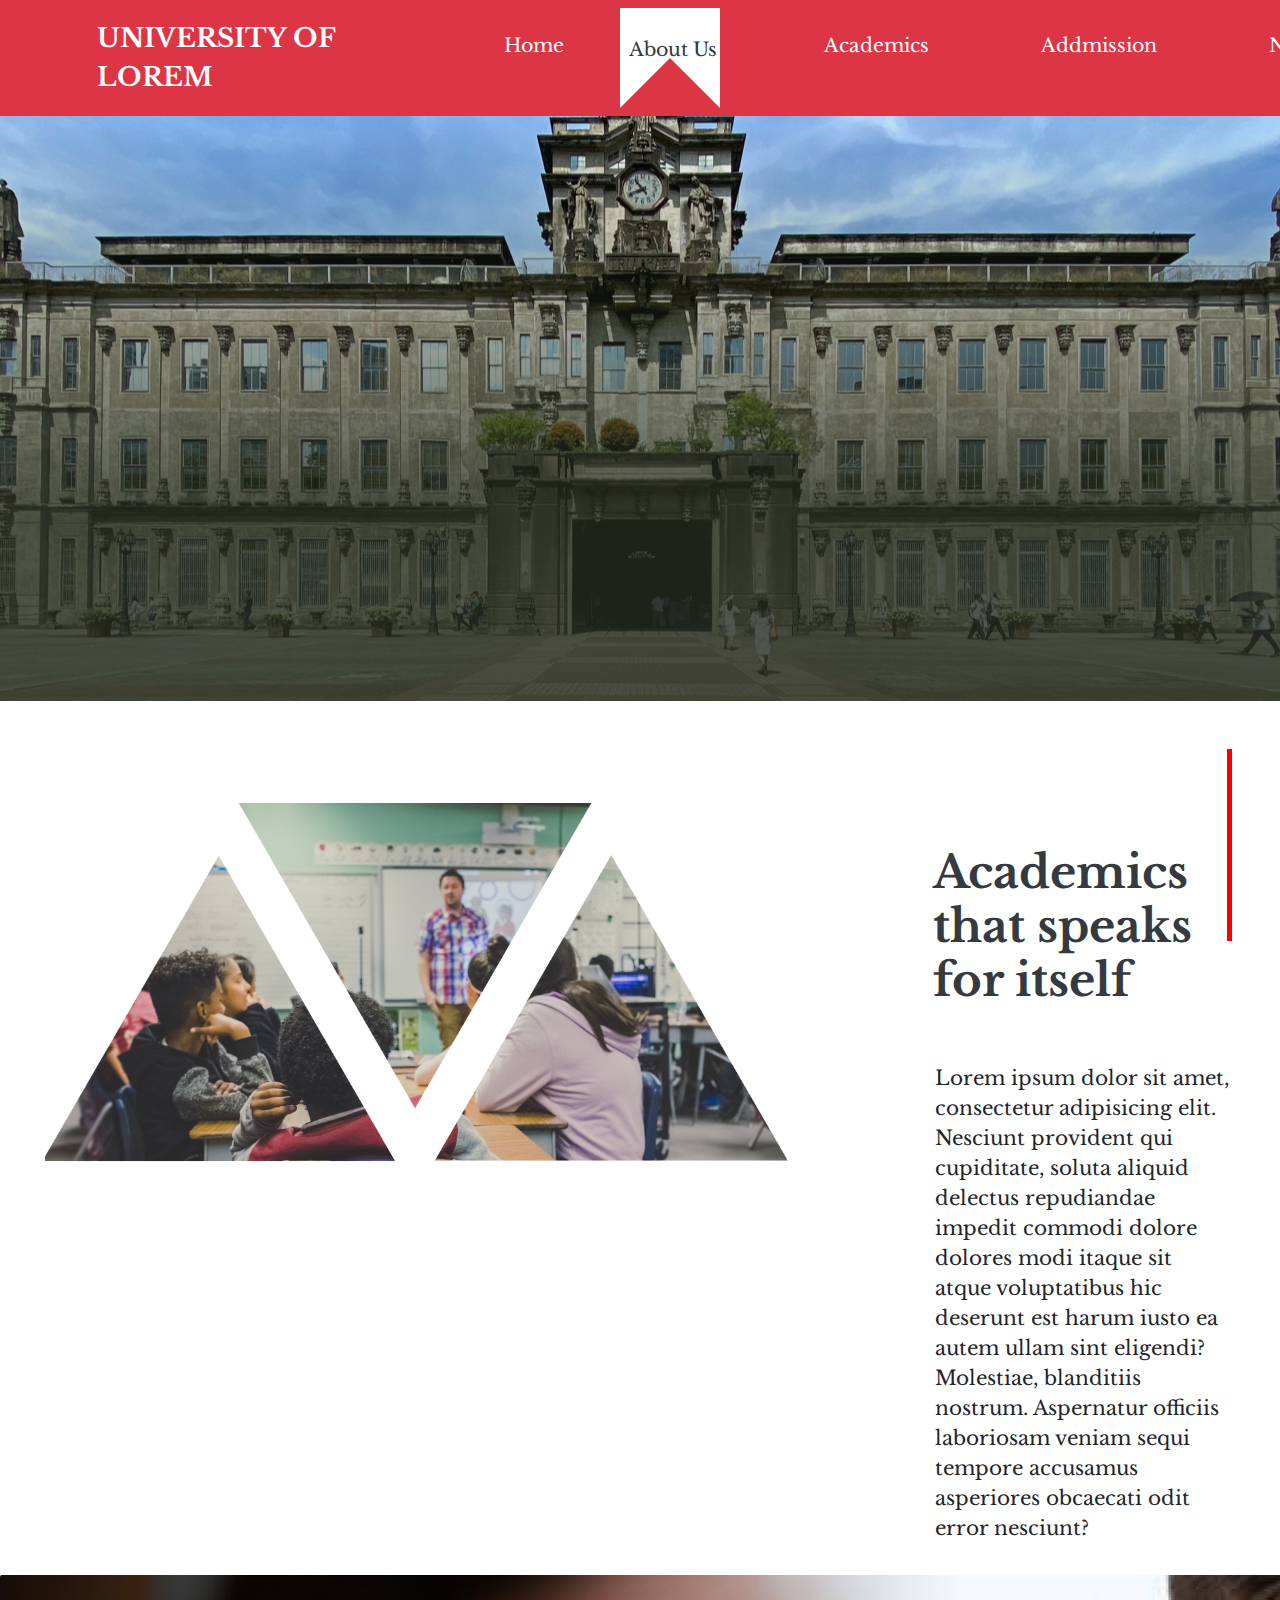
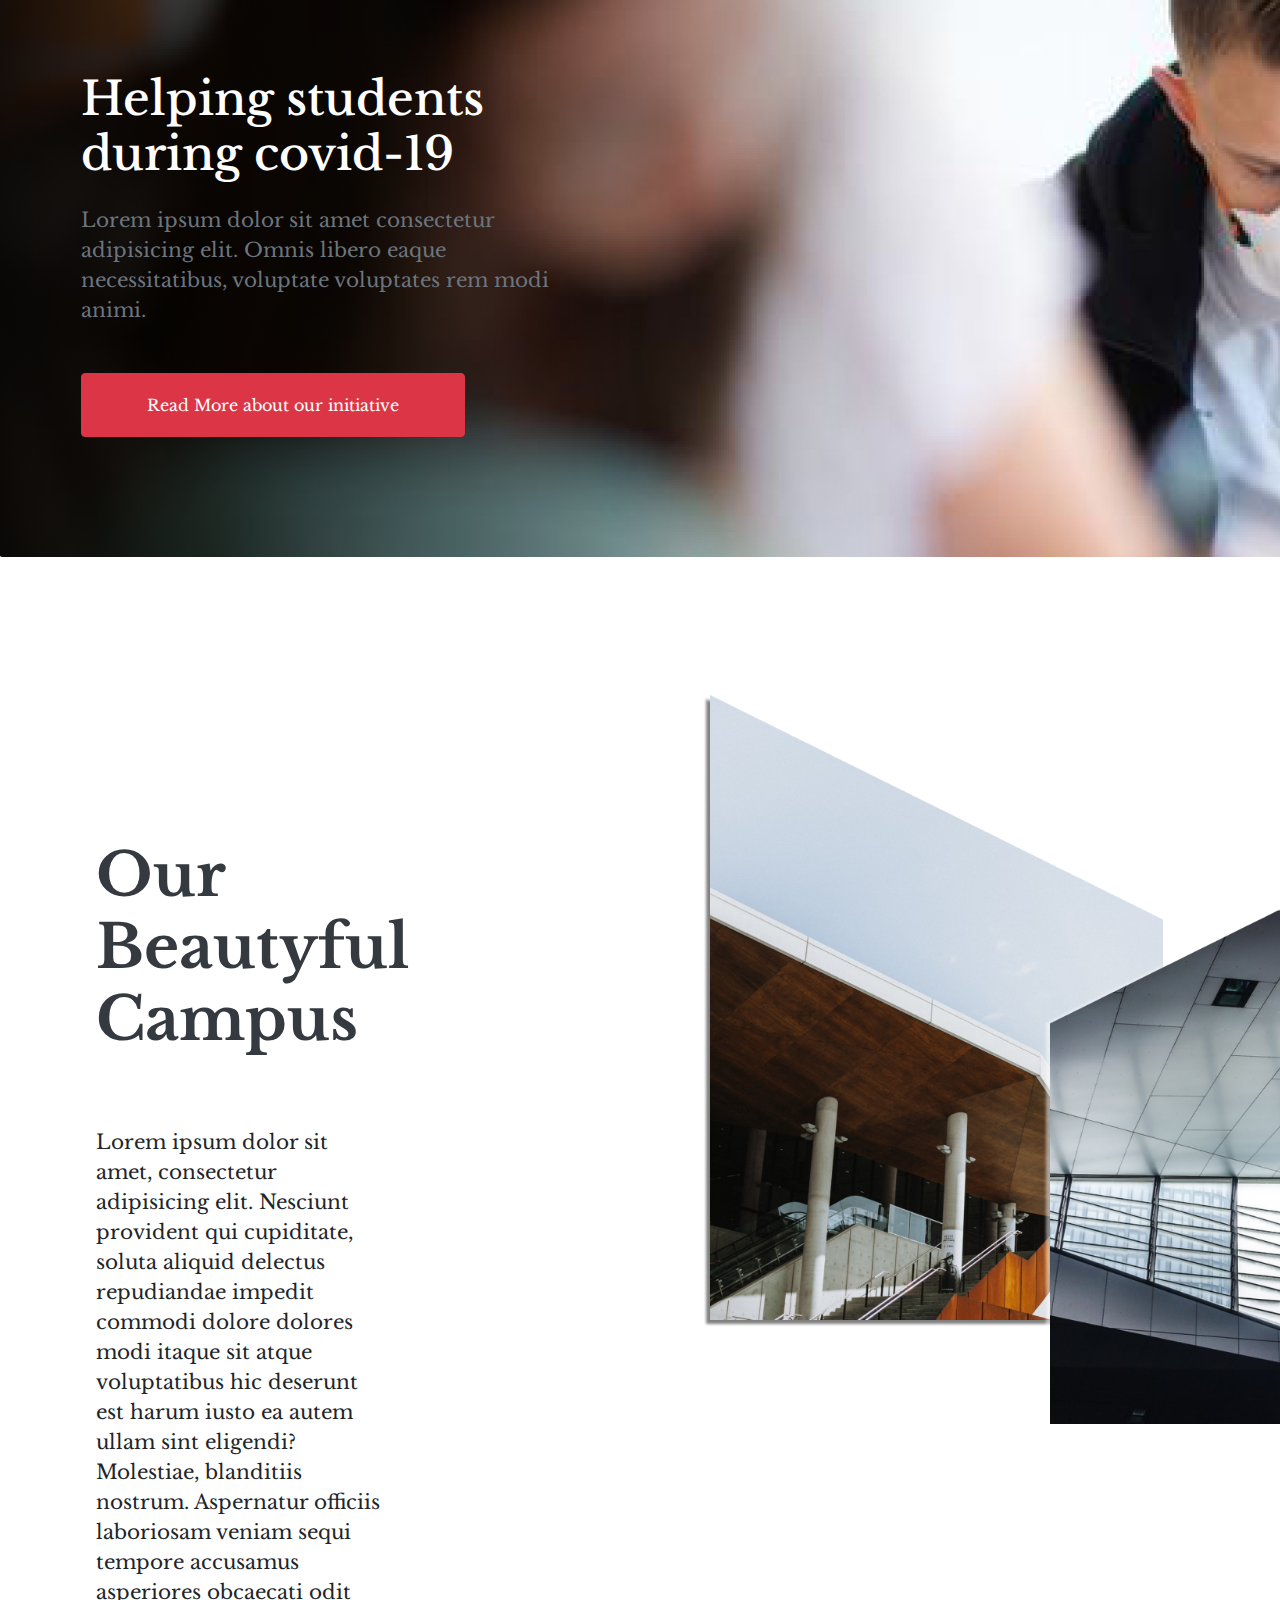
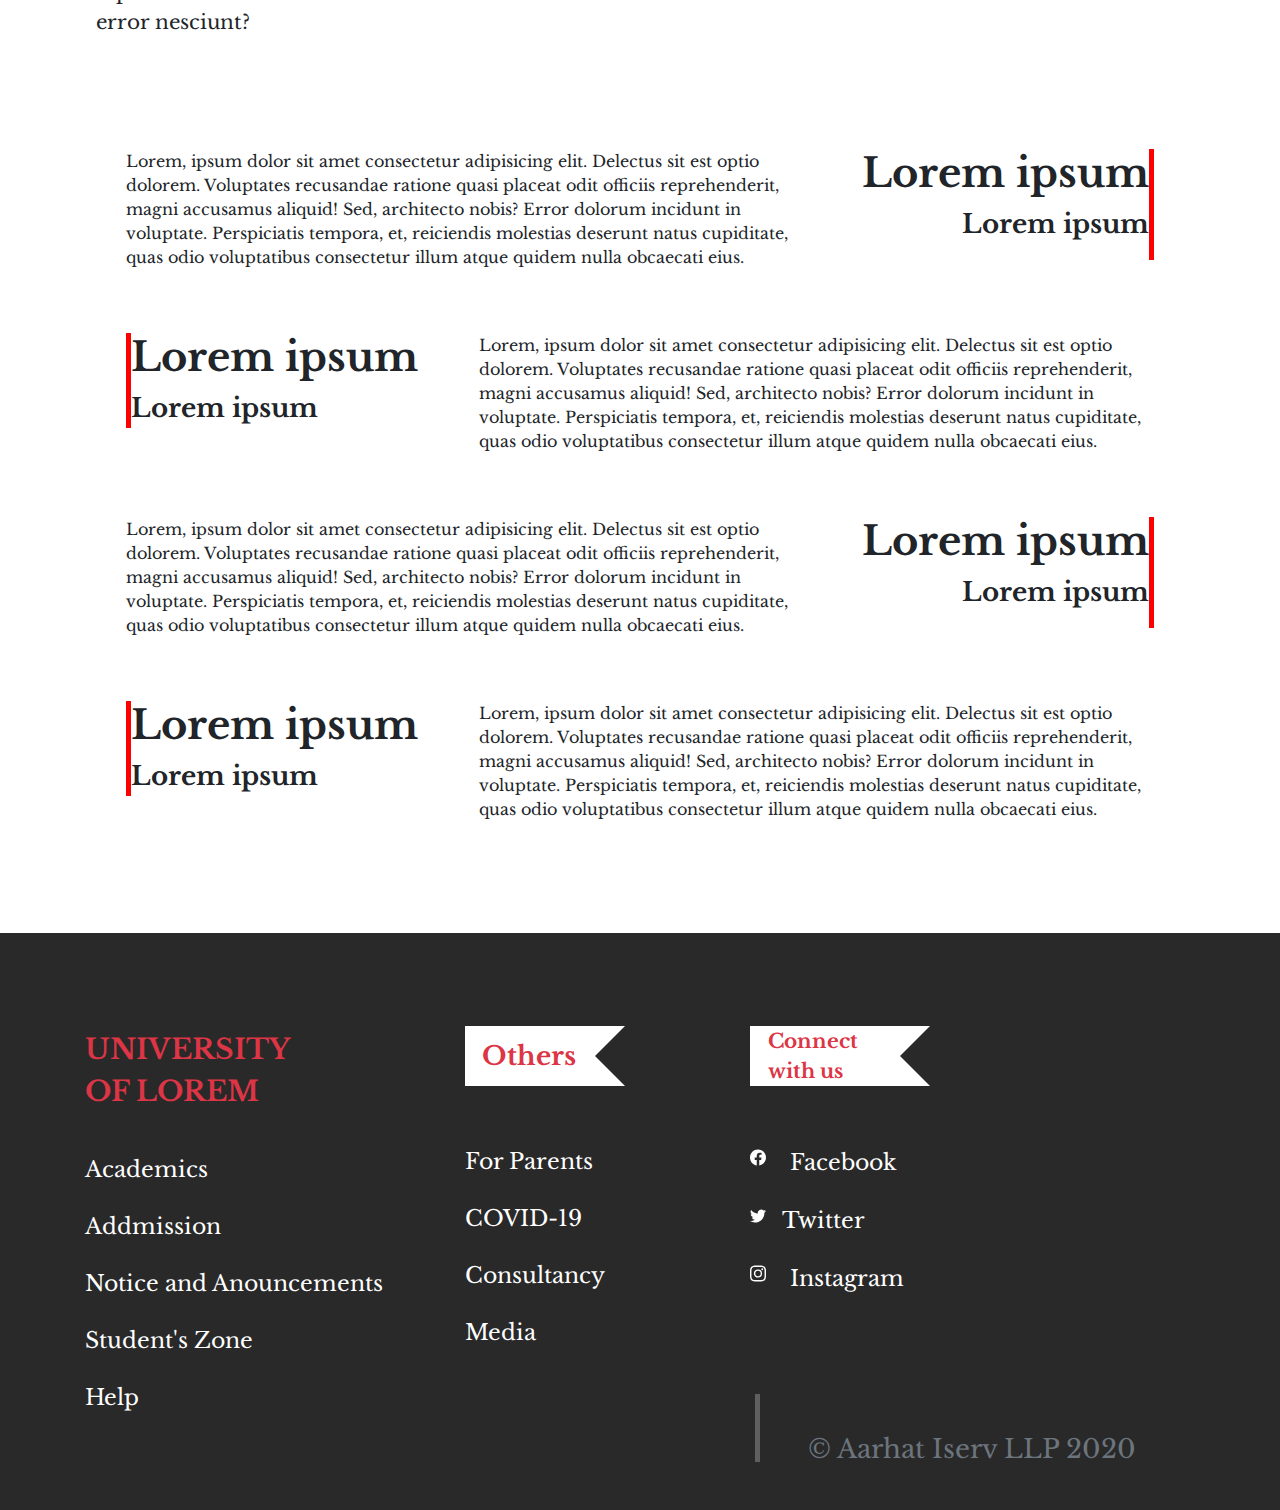
==== about/about.html @ 4c2c57f3 "dummy website name university of lorem" ====
<!DOCTYPE html>
<html lang="en">
  <head>
    <meta charset="UTF-8" />
    <meta name="viewport" content="width=device-width, initial-scale=1.0" />
    <meta charset="UTF-8" />
    <meta name="viewport" content="width=device-width, initial-scale=1.0" />
    <link rel="preconnect" href="https://fonts.googleapis.com" />
    <link rel="preconnect" href="https://fonts.gstatic.com" crossorigin />
    <link
      href="https://fonts.googleapis.com/css2?family=Playfair+Display:ital,wght@0,400..900;1,400..900&display=swap"
      rel="stylesheet"
    />
    <link
      rel="stylesheet"
      href="https://cdn.jsdelivr.net/npm/bootstrap@4.0.0/dist/css/bootstrap.min.css"
      integrity="sha384-Gn5384xqQ1aoWXA+058RXPxPg6fy4IWvTNh0E263XmFcJlSAwiGgFAW/dAiS6JXm"
      crossorigin="anonymous"
    />
    <link rel="preconnect" href="https://fonts.googleapis.com" />
    <link rel="preconnect" href="https://fonts.gstatic.com" crossorigin />
    <link
      href="https://fonts.googleapis.com/css2?family=Libre+Baskerville:ital,wght@0,400;0,700;1,400&display=swap"
      rel="stylesheet"
    />
    <link rel="stylesheet" href="./about.css" />
    <title>About</title>
  </head>
  <body>
    <div style="overflow: hidden;">
         <section class="navtabs bg-danger">
        <div class="container-fluid px-lg-5 ml-lg-5">
          <div class="row">
            <nav class="navbar navbar-expand-xl navbar-light">
              <a
                class="navbar-brand text-white"
                style="font-size: 26px; font-weight: bolder"
                href="#"
                >UNIVERSITY OF <br />LOREM</a
              >
              <button
                class="navbar-toggler pl-5 ml-5"
                style="border: none"
                type="button"
                data-toggle="collapse"
                data-target="#navbarSupportedContent"
                aria-controls="navbarSupportedContent"
                aria-expanded="false"
                aria-label="Toggle navigation"
              >
                <span class="navbar-toggler-icon"></span>
              </button>
              <div class="collapse navbar-collapse" id="navbarSupportedContent">
                <ul class="navbar-nav mr-auto ml-5 pl-5">           
                    <li class="nav-item ml-5">
                      
                      <a class="nav-link text-white navcontent mt-3" href="../index.html">Home </a>  
                    </li>
                
                 
                    <li class="nav-item ml-5">
                      <div class="designer3">
                        <div class="main5"></div>
                        <div class="main6"></div>
                      <a class="nav-link text-dark navcontent" style="position:absolute; transform: rotate(-90deg); top: 25%; left: -10%;" href="#">About Us </a>
                    </div>    
                    </li>
                  <li class="nav-item ml-5 pl-5 mt-3">
                    <a
                      class="nav-link text-white navcontent"
                      href="../academics/academics.html"
                      >Academics</a
                    >
                  </li>
                  <li class="nav-item ml-5 pl-5 mt-3">
                    <a
                      class="nav-link text-white navcontent"
                      href="../admission/admission.html"
                      >Addmission</a
                    >
                  </li>
                  <li class="nav-item ml-5 pl-5 mt-3">
                    <a
                      class="nav-link text-white navcontent"
                      href="../notice/notice.html"
                      >Notice</a
                    >
                  </li>
                  <li class="nav-item ml-5 pl-5 mt-3">
                    <a
                      class="nav-link text-white navcontent"
                      href="../student/student.html"
                      >Students Zone</a
                    >
                  </li>
                </ul>
              </div>
            </nav>
          </div>
        </div>
      </section>
    <section class="hero"></section>

    <section class="container-fluid  pr-lg-5 mr-lg-5">
      <div class="row ">
        <div class="col md-6 col-sm-12col col-lg-6 col-xl-6">
          <img class="photo" src="../photos/Mask Group.png" alt="" />
        </div>
        <div class="col md-12 col-sm-12 col-lg-12 col-xl-6">
          <div class="content mt-5 pt-5 py-3">
            <h1 class="big__content text-dark ml-lg-5 mt-lg-5">
              Academics that speaks for itself
            </h1>
          </div>
          <div class="para1 mt-lg-5 ml-lg-5">
            <p style="font-size: 20px">
              Lorem ipsum dolor sit amet, consectetur adipisicing elit. Nesciunt
              provident qui cupiditate, soluta aliquid delectus repudiandae
              impedit commodi dolore dolores modi itaque sit atque voluptatibus
              hic deserunt est harum iusto ea autem ullam sint eligendi?
              Molestiae, blanditiis nostrum. Aspernatur officiis laboriosam
              veniam sequi tempore accusamus asperiores obcaecati odit error
              nesciunt?
            </p>
          </div>
        </div>
      </div>
    </section>

    <section class="landing2">
      <div class="container-fluid ml-lg-5 pl-lg-5  ml-md-5 mt--md-5 ml-sm-5 mt-sm-3 mt-xs-5" >
        <div class="row">
          <div class="main">
            <h3 class="text-white text pt-md-5 mt-sm-5">
              Helping students during covid-19
            </h3>
            <p class="pt-lg-3 pt-md-3 para text-muted">
              Lorem ipsum dolor sit amet consectetur adipisicing elit. Omnis
              libero eaque necessitatibus, voluptate voluptates rem modi
              animi.
            </p>
            <div class="button1 mt-lg-5">
              <button type="button" class="btn btn-danger p-3">
                Read More about our initiative
              </button>
            </div>
          </div>
        </div>
      </div>
    </section>

    <section class="container-fluid ml-lg-5 pl-lg-5 ml-xl-5 pl-xl-5 mr-lg-5 pr-lg-5 mr-xl-5 pr-xl-5">
      <div class="row">
        <div class="col-md-12 col-lg-12 col-xl-6">
          <div class="content1 mt-lg-5 pt-5 py-3">
            <h1 class="big_content1 text-dark mt-5">
              Our Beautyful Campus
            </h1>
          </div>
          <div class="para2 mt-lg-5 mr-lg-5">
            <p style="font-size: 20px">
              Lorem ipsum dolor sit amet, consectetur adipisicing elit. Nesciunt
              provident qui cupiditate, soluta aliquid delectus repudiandae
              impedit commodi dolore dolores modi itaque sit atque voluptatibus
              hic deserunt est harum iusto ea autem ullam sint eligendi?
              Molestiae, blanditiis nostrum. Aspernatur officiis laboriosam
              veniam sequi tempore accusamus asperiores obcaecati odit error
              nesciunt?
            </p>
          </div>
        </div>
        <div class="col md-12 col-sm-12 col col-lg-12 col-xl-6">
          <img class="photo1" src="../photos/Group 76.png" alt="" />
        </div>
      </div>
    </section>

    <section class="main_content mt-5 py-5">
      <div class="container-fluid">
        <div class="row ml-5 pl-5 mr-5 pr-5">
          <div class="col-md-8 col-lg-8 col-xl-8 col-sm-12 col-xs-12">
            <div class="heading_left">
              <p>
                Lorem, ipsum dolor sit amet consectetur adipisicing elit.
                Delectus sit est optio dolorem. Voluptates recusandae ratione
                quasi placeat odit officiis reprehenderit, magni accusamus
                aliquid! Sed, architecto nobis? Error dolorum incidunt in
                voluptate. Perspiciatis tempora, et, reiciendis molestias
                deserunt natus cupiditate, quas odio voluptatibus consectetur
                illum atque quidem nulla obcaecati eius.
              </p>
            </div>
          </div>
          <div class="col-md-4 col-lg-54 col-xl-4 col-sm-12 col-xs-12">
            <div class="heading_right">
              <h1 style="font-weight: bolder;">Lorem ipsum</h1>
              <p style="font-size: 26px; float: right; font-weight: bold;">Lorem ipsum</p>
            </div>
          </div>
        </div>
        <div class="row ml-5 pl-5 mr-5 pr-5 mt-5">
          <div class="col-md-4 col-lg-54 col-xl-4 col-sm-12 col-xs-12">
            <div class="heading_right1">
              <h1 style="font-weight: bolder;">Lorem ipsum</h1>
              <p style="font-size: 26px; font-weight: bold;">Lorem ipsum</p>
            </div>
          </div>
          <div class="col-md-8 col-lg-8 col-xl-8 col-sm-12 col-xs-12">
            <div class="heading_left1">
              <p>
                Lorem, ipsum dolor sit amet consectetur adipisicing elit.
                Delectus sit est optio dolorem. Voluptates recusandae ratione
                quasi placeat odit officiis reprehenderit, magni accusamus
                aliquid! Sed, architecto nobis? Error dolorum incidunt in
                voluptate. Perspiciatis tempora, et, reiciendis molestias
                deserunt natus cupiditate, quas odio voluptatibus consectetur
                illum atque quidem nulla obcaecati eius.
              </p>
            </div>
          </div>
        </div>
        <div class="row ml-5 pl-5 mr-5 pr-5 mt-5">
          <div class="col-md-8 col-lg-8 col-xl-8 col-sm-12 col-xs-12">
            <div class="heading_left">
              <p>
                Lorem, ipsum dolor sit amet consectetur adipisicing elit.
                Delectus sit est optio dolorem. Voluptates recusandae ratione
                quasi placeat odit officiis reprehenderit, magni accusamus
                aliquid! Sed, architecto nobis? Error dolorum incidunt in
                voluptate. Perspiciatis tempora, et, reiciendis molestias
                deserunt natus cupiditate, quas odio voluptatibus consectetur
                illum atque quidem nulla obcaecati eius.
              </p>
            </div>
          </div>
          <div class="col-md-4 col-lg-54 col-xl-4 col-sm-12 col-xs-12">
            <div class="heading_right">
              <h1 style="font-weight: bolder;">Lorem ipsum</h1>
              <p style="font-size: 26px; float: right; font-weight: bold;">Lorem ipsum</p>
            </div>
          </div>
        </div>
        <div class="row ml-5 pl-5 mr-5 pr-5 mt-5">
          <div class="col-md-4 col-lg-54 col-xl-4 col-sm-12 col-xs-12">
            <div class="heading_right1">
              <h1 style="font-weight: bolder;">Lorem ipsum</h1>
              <p style="font-size: 26px; font-weight: bold;">Lorem ipsum</p>
            </div>
          </div>
          <div class="col-md-8 col-lg-8 col-xl-8 col-sm-12 col-xs-12">
            <div class="heading_left1">
              <p>
                Lorem, ipsum dolor sit amet consectetur adipisicing elit.
                Delectus sit est optio dolorem. Voluptates recusandae ratione
                quasi placeat odit officiis reprehenderit, magni accusamus
                aliquid! Sed, architecto nobis? Error dolorum incidunt in
                voluptate. Perspiciatis tempora, et, reiciendis molestias
                deserunt natus cupiditate, quas odio voluptatibus consectetur
                illum atque quidem nulla obcaecati eius.
              </p>
            </div>
          </div>
        </div>
      </div>
    </section>

    <section class="footer pt-5 mt-5 landing4">
      <div class="container">
        <div class="row">
          <div class="col-md-4">
            <div
              class="text-danger mt-5"
              style="font-size: 28px; font-weight: bold; width: 70%"
            >
              UNIVERSITY OF LOREM
            </div>
            <ul class="pt-3 list-unstyled mt-3">
              <li class="pt-2 mb-3" style="font-size: 22px">
                <a class="text-white" href="#">Academics</a>
              </li>
              <li class="pt-2 mb-3" style="font-size: 22px">
                <a class="text-white" href="#">Addmission</a>
              </li>
              <li class="pt-2 mb-3" style="font-size: 22px">
                <a class="text-white" href="#">Notice and Anouncements</a>
              </li>
              <li class="pt-2 mb-3" style="font-size: 22px">
                <a class="text-white" href="#">Student's Zone</a>
              </li>
              <li class="pt-2" style="font-size: 22px">
                <a class="text-white" href="#">Help</a>
              </li>
            </ul>
          </div>
          <div class="col-md-3">
            <div class="design">
              <div class="main3"></div>

              <div class="main4"></div>
              <div class="texts">Others</div>
            </div>

            <ul class="pt-3 list-unstyled mt-5 py-5">
              <li class="pt-2 mb-3" style="font-size: 22px">
                <a class="text-white" href="#">For Parents</a>
              </li>
              <li class="pt-2 mb-3" style="font-size: 22px">
                <a class="text-white" href="#">COVID-19</a>
              </li>
              <li class="pt-2 mb-3" style="font-size: 22px">
                <a class="text-white" href="#">Consultancy</a>
              </li>
              <li class="pt-2 mb-3" style="font-size: 22px">
                <a class="text-white" href="#">Media</a>
              </li>
            </ul>
          </div>
          <div class="col-md-3">
            <div class="design1">
              <div class="main3"></div>

              <div class="main4"></div>
              <div class="texts2 ">Connect with us</div>
            </div>

            <ul class="pt-3 list-unstyled mt-5 py-5">
              <li class="pt-2 mb-3" style="font-size: 22px">
                <svg
                  class="logo"
                  xmlns="http://www.w3.org/2000/svg"
                  width="16"
                  height="16"
                  fill="currentColor"
                  class="bi bi-facebook"
                  viewBox="0 0 16 16"
                >
                  <path
                    d="M16 8.049c0-4.446-3.582-8.05-8-8.05C3.58 0-.002 3.603-.002 8.05c0 4.017 2.926 7.347 6.75 7.951v-5.625h-2.03V8.05H6.75V6.275c0-2.017 1.195-3.131 3.022-3.131.876 0 1.791.157 1.791.157v1.98h-1.009c-.993 0-1.303.621-1.303 1.258v1.51h2.218l-.354 2.326H9.25V16c3.824-.604 6.75-3.934 6.75-7.951"
                  /></svg
                ><a class="text-white ml-4" style="font-size: 22px" href="#"
                  >Facebook</a
                >
              </li>
              <li class="pt-2 mb-3" style="font-size: 22px">
                <svg
                  class="logo"
                  xmlns="http://www.w3.org/2000/svg"
                  width="16"
                  height="16"
                  fill="currentColor"
                  class="bi bi-twitter"
                  viewBox="0 0 16 16"
                >
                  <path
                    d="M5.026 15c6.038 0 9.341-5.003 9.341-9.334q.002-.211-.006-.422A6.7 6.7 0 0 0 16 3.542a6.7 6.7 0 0 1-1.889.518 3.3 3.3 0 0 0 1.447-1.817 6.5 6.5 0 0 1-2.087.793A3.286 3.286 0 0 0 7.875 6.03a9.32 9.32 0 0 1-6.767-3.429 3.29 3.29 0 0 0 1.018 4.382A3.3 3.3 0 0 1 .64 6.575v.045a3.29 3.29 0 0 0 2.632 3.218 3.2 3.2 0 0 1-.865.115 3 3 0 0 1-.614-.057 3.28 3.28 0 0 0 3.067 2.277A6.6 6.6 0 0 1 .78 13.58a6 6 0 0 1-.78-.045A9.34 9.34 0 0 0 5.026 15"
                  /></svg
                ><a class="text-white ml-3" style="font-size: 22px" href="#"
                  >Twitter</a
                >
              </li>
              <li class="pt-2 mb-3" style="font-size: 22px">
                <svg
                  class="logo"
                  xmlns="http://www.w3.org/2000/svg"
                  width="16"
                  height="16"
                  fill="currentColor"
                  class="bi bi-instagram"
                  viewBox="0 0 16 16"
                >
                  <path
                    d="M8 0C5.829 0 5.556.01 4.703.048 3.85.088 3.269.222 2.76.42a3.9 3.9 0 0 0-1.417.923A3.9 3.9 0 0 0 .42 2.76C.222 3.268.087 3.85.048 4.7.01 5.555 0 5.827 0 8.001c0 2.172.01 2.444.048 3.297.04.852.174 1.433.372 1.942.205.526.478.972.923 1.417.444.445.89.719 1.416.923.51.198 1.09.333 1.942.372C5.555 15.99 5.827 16 8 16s2.444-.01 3.298-.048c.851-.04 1.434-.174 1.943-.372a3.9 3.9 0 0 0 1.416-.923c.445-.445.718-.891.923-1.417.197-.509.332-1.09.372-1.942C15.99 10.445 16 10.173 16 8s-.01-2.445-.048-3.299c-.04-.851-.175-1.433-.372-1.941a3.9 3.9 0 0 0-.923-1.417A3.9 3.9 0 0 0 13.24.42c-.51-.198-1.092-.333-1.943-.372C10.443.01 10.172 0 7.998 0zm-.717 1.442h.718c2.136 0 2.389.007 3.232.046.78.035 1.204.166 1.486.275.373.145.64.319.92.599s.453.546.598.92c.11.281.24.705.275 1.485.039.843.047 1.096.047 3.231s-.008 2.389-.047 3.232c-.035.78-.166 1.203-.275 1.485a2.5 2.5 0 0 1-.599.919c-.28.28-.546.453-.92.598-.28.11-.704.24-1.485.276-.843.038-1.096.047-3.232.047s-2.39-.009-3.233-.047c-.78-.036-1.203-.166-1.485-.276a2.5 2.5 0 0 1-.92-.598 2.5 2.5 0 0 1-.6-.92c-.109-.281-.24-.705-.275-1.485-.038-.843-.046-1.096-.046-3.233s.008-2.388.046-3.231c.036-.78.166-1.204.276-1.486.145-.373.319-.64.599-.92s.546-.453.92-.598c.282-.11.705-.24 1.485-.276.738-.034 1.024-.044 2.515-.045zm4.988 1.328a.96.96 0 1 0 0 1.92.96.96 0 0 0 0-1.92m-4.27 1.122a4.109 4.109 0 1 0 0 8.217 4.109 4.109 0 0 0 0-8.217m0 1.441a2.667 2.667 0 1 1 0 5.334 2.667 2.667 0 0 1 0-5.334"
                  /></svg
                ><a class="text-white ml-4" style="font-size: 22px" href="#"
                  >Instagram</a
                >
              </li>
            </ul>
          </div>
        </div>
      </div>
    </section>

    <section class="sub_footer" style="height: 5rem">
      <div class="container-fluid">
        <div class="row justify-content-end">
          <div class="content1 mr-5 pr-5">
            <span
              class="pt-5 text-secondary"
              style="border-left: 5px solid #5f5f5f"
            >
              <a class="px-5" style="font-size: 26px"
                >&copy; Aarhat Iserv LLP 2020</a
              ></span
            >
          </div>
        </div>
      </div>
    </section>
  </div>
  </body>
</html>
---- about/about.css ----
*{
    margin: 0;
    padding: 0;
    box-sizing: border-box;
    font-family: "Libre Baskerville", serif;
    
}

.navcontent{
    font-size: 19px;
}

.designer3{
    height:100px;
    overflow: hidden;
    position: relative;
    width: 100px;
    transform:  rotate(90deg)}

.main5{
    position:absolute;
    top:0;
    right: 0;
    width: 300px;
    height: 300px;
    background-color: white;
    transform-origin: top right;
    transform: rotate(45deg);
}

.main6{
    position:absolute;
    bottom:0;
    right: 0;
    width: 300px;
    height: 300px;
    background-color: white;
    transform-origin: bottom right;
    transform: rotate(-45deg);
}


.hero{
    background: url(../photos/Rectangle\ 27.png);
    height: 65vh;
    background-position: center;
}

.big__content {
    width: 50%;
    float: right;
    font-size: 45px;
    font-weight: bold;
}

.content{
    border-right: 5px solid red;
    height:12rem
}

.para1{
    width: 50%;
    float: right;
}

@media (max-width:575px){
    .big__content{
        width: 100%;
        float: left;
        font-size: 26px;
    }
    .content{
        border-right: none;
    }

    .para1{
        width: 100%;
        float: left;
    }
    .photo{
        width: 30rem;
    }
}

@media (min-width:576px){
    .big__content{
        width: 100%;
        float: left;
        font-size: 26px;
    }
    .content{
        border-right: none;
    }

    .para1{
        width: 100%;
        float: left;
    }
    .photo{
        width: 30rem;
    }
}
@media (min-width:768px){
    .big__content{
        width: 100%;
        float: left;
        font-size: 26px;
    }
    .content{
        border-right: none;
    }

    .para1{
        width: 100%;
        float: left;
    }
    .photo{
        width: 43rem;
        
    }
}

@media (min-width:992px){
    .big__content{
        width: 100%;
        float: left;
        font-size: 26px;
    }
    .content{
        border-right: none;
    }

    .para1{
        width: 100%;
        float: left;
    }
    .photo{
        width: 66rem;
        
    }
}

@media (min-width:1200px){
    .big__content{
        width: 50%;
        float: right;
        font-size: 45px;
    }
    .content{
        border-right: 5px solid red;
        height: 12rem;
    }

    .para1{
        width: 50%;
        float: right;
    }
    .photo{
        width: 50rem;
        
    }
}
@media (min-width:1400px){
    .big__content{
        width: 50%;
        float: right;
        font-size: 45px;
    }
    .content{
        border-right: 5px solid red;
        height: 12rem;
    }

    .para1{
        width: 50%;
        float: right;
    }
    .photo{
        width: 70rem;
        
    }
}


.landing2{
    background: url("../photos/Rectangle\ 10.png");
    background-repeat: no-repeat;
    height: 45rem;
}

.text{
    font-size: 60px;
    width: 50%;
}

.para{
    width: 40%;
    font-size: 20px;
}

.button1 button{
    width: 28rem;
    height: 4rem;
}

@media(max-width:575px){
    .text{
        font-size: 26px;
        width: 100%;
    }
    .para{
        width: 40%;
        font-size: 20px;
    }
    .button1 button{
        width: 20rem;
        height: 4rem;
    }
    
}
@media(min-width:576px){
    .text{
        font-size: 26px;
        width: 100%;
    }
    .para{
        width: 60%;
        font-size: 20px;
    }
    .button1 button{
        width: 20rem;
        height: 4rem;
    }  
}
@media(min-width:992px){
    .text{
        font-size: 36px;
        width: 50%;
    }
    .para{
        width: 50%;
        font-size: 20px;
    }
    .button1 button{
        width: 20rem;
        height: 4rem;
    }  
}

@media(min-width:1200px){
    .text{
        font-size: 46px;
        width: 40%;
    }
    .para{
        width: 40%;
        font-size: 20px;
    }
    .button1 button{
        width: 24rem;
        height: 4rem;
    }  
}

@media(min-width:1400px){
    .text{
        font-size: 60px;
        width: 50%;
    }
    .para{
        width: 40%;
        font-size: 20px;
    }
    .button1 button{
        width: 28rem;
        height: 4rem;
    }  
}

.big_content1{
    width: 60%;
    font-size: 60px;
    font-weight: bolder;
}
.content1{
    justify-content: end;
}
.para2{
    width: 50%;
}

.photo1{
    width: 50rem;
}

@media(max-width:575px){
    .big_content1{
        width: 100%;
        font-size: 26px;
    }
    .para2{
        width: 100%;
    }

    .photo1{
        width: 33rem;
    }
}
@media(min-width:576px){
    .big_content1{
        width: 100%;
        font-size: 26px;
    }
    .para2{
        width: 100%;
    }

    .photo1{
        width: 33rem;
    }
}

@media(min-width:768px){
    .big_content1{
        width: 100%;
        font-size: 26px;
    }
    .para2{
        width: 100%;
    }

    .photo1{
        width: 45rem;
    }
}

@media(min-width:992px){
    .big_content1{
        width: 100%;
        font-size: 26px;
    }
    .para2{
        width: 100%;
    }

    .photo1{
        width: 45rem;
    }
}
@media(min-width:1200px){
    .big_content1{
        width: 60%;
        font-size: 60px;
    }
    .para2{
        width: 50%;
    }

    .photo1{
        width: 30rem;
    }
}

@media(min-width:1200px){
    .big_content1{
        width: 60%;
        font-size: 60px;
    }
    .para2{
        width: 50%;
    }

    .photo1{
        width: 50rem;
    }
}
.heading_right{
    border-right: 5px solid red;
    float: right;
}

.heading_right1{
    border-left: 5px solid red;
}

.landing4{
    background: #292929;
}

.logo{
    height: 25px;
    color: white;
}

.sub_footer{
    background: #292929;
}

.design{
    top: 10%;
    height:60px;
    overflow: hidden;
    position: relative;
    width: 160px;

}

.main3{
    position:absolute;
    top:0;
    right: 0;
    width: 400px;
    height: 150px;
    background-color: white;
    transform-origin: top right;
    transform: rotate(45deg);
}

.main4{
    position:absolute;
    bottom:0;
    right: 0;
    width: 400px;
    height: 150px;
    background-color: white;
    transform-origin: bottom right;
    transform: rotate(-45deg);
}

.design1{
    top: 10%;
    height:60px;
    overflow: hidden;
    position: relative;
    width: 180px;
    font-size: 20px;

}

.texts{
    position: absolute;
    top: 50%;
    left: 40%;
    transform: translate(-50%, -50%);
    color: #DC3545;
    font-size: 26px;
    font-weight: bold;
}

.texts2{
    position: absolute;
    top: 50%;
    left: 40%;
    transform: translate(-50%, -50%);
    color: #DC3545;
    font-size: 20px;
    font-weight: bold;
}
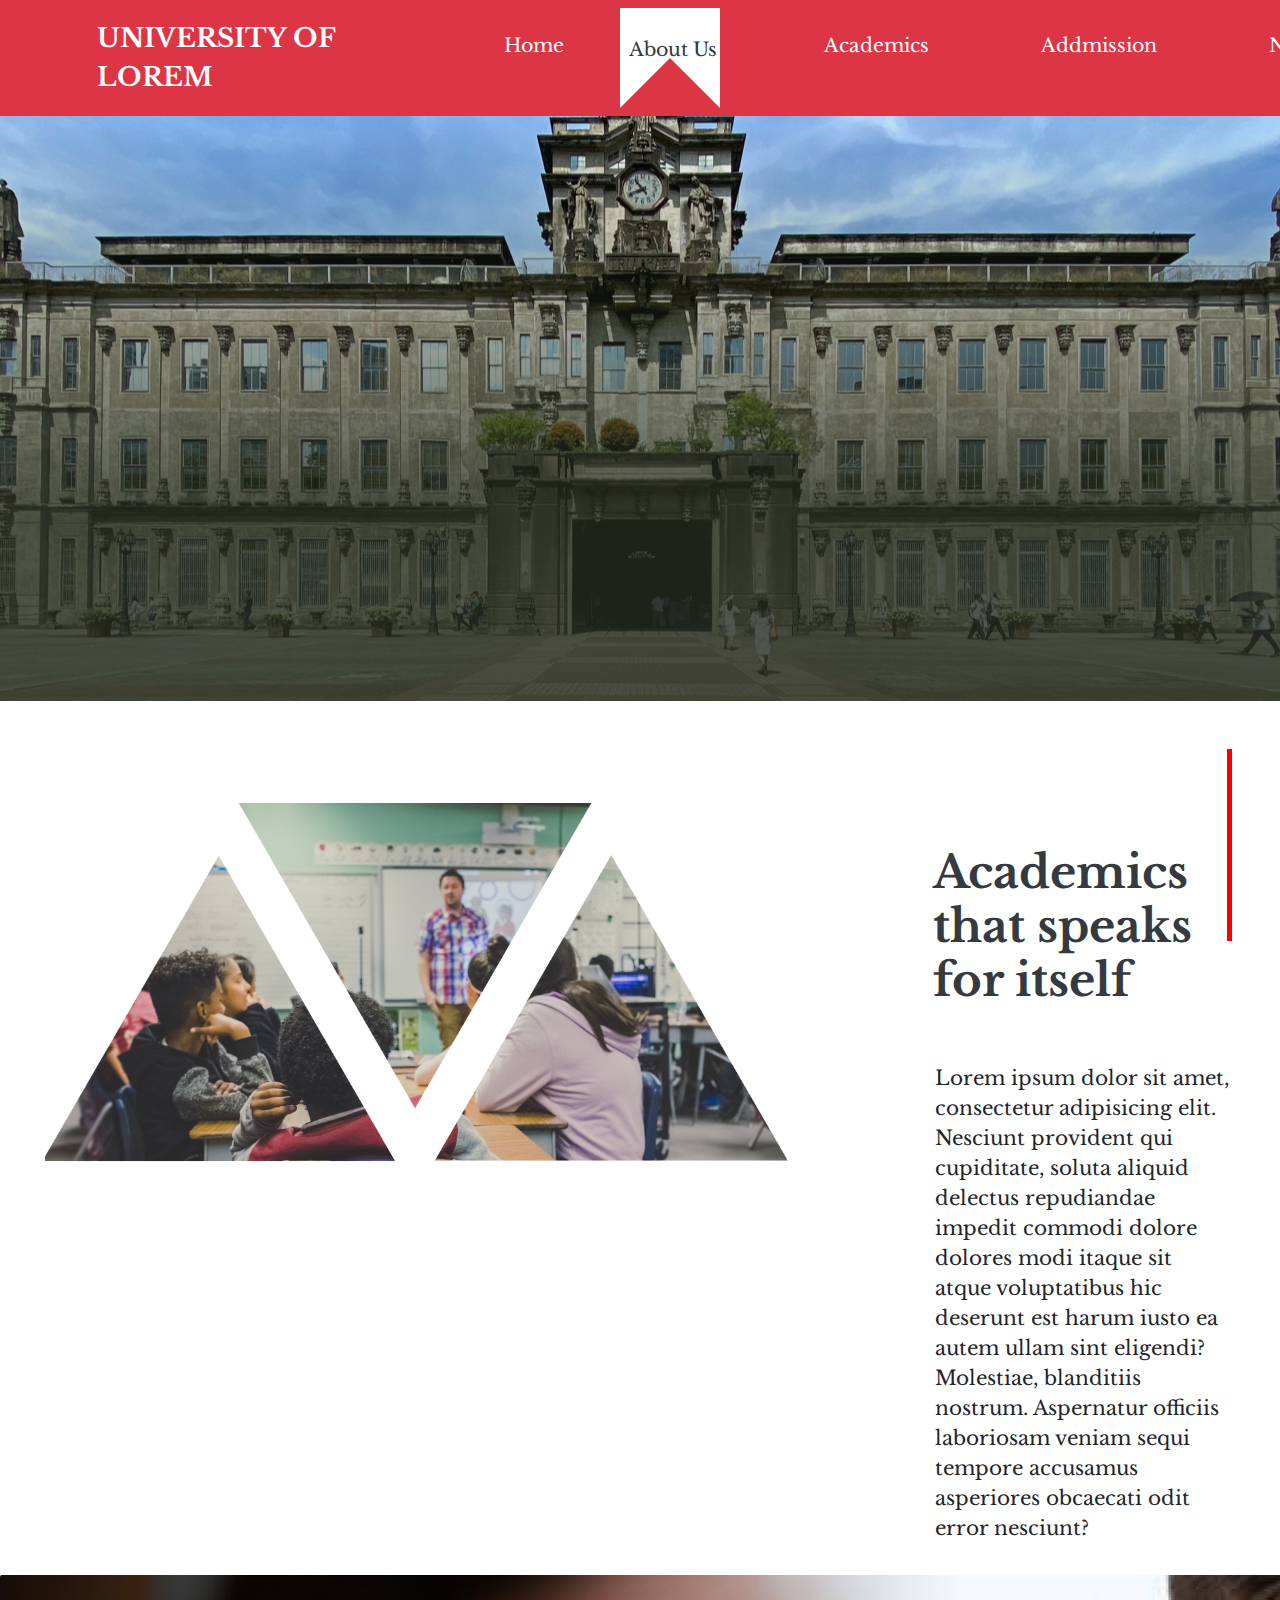
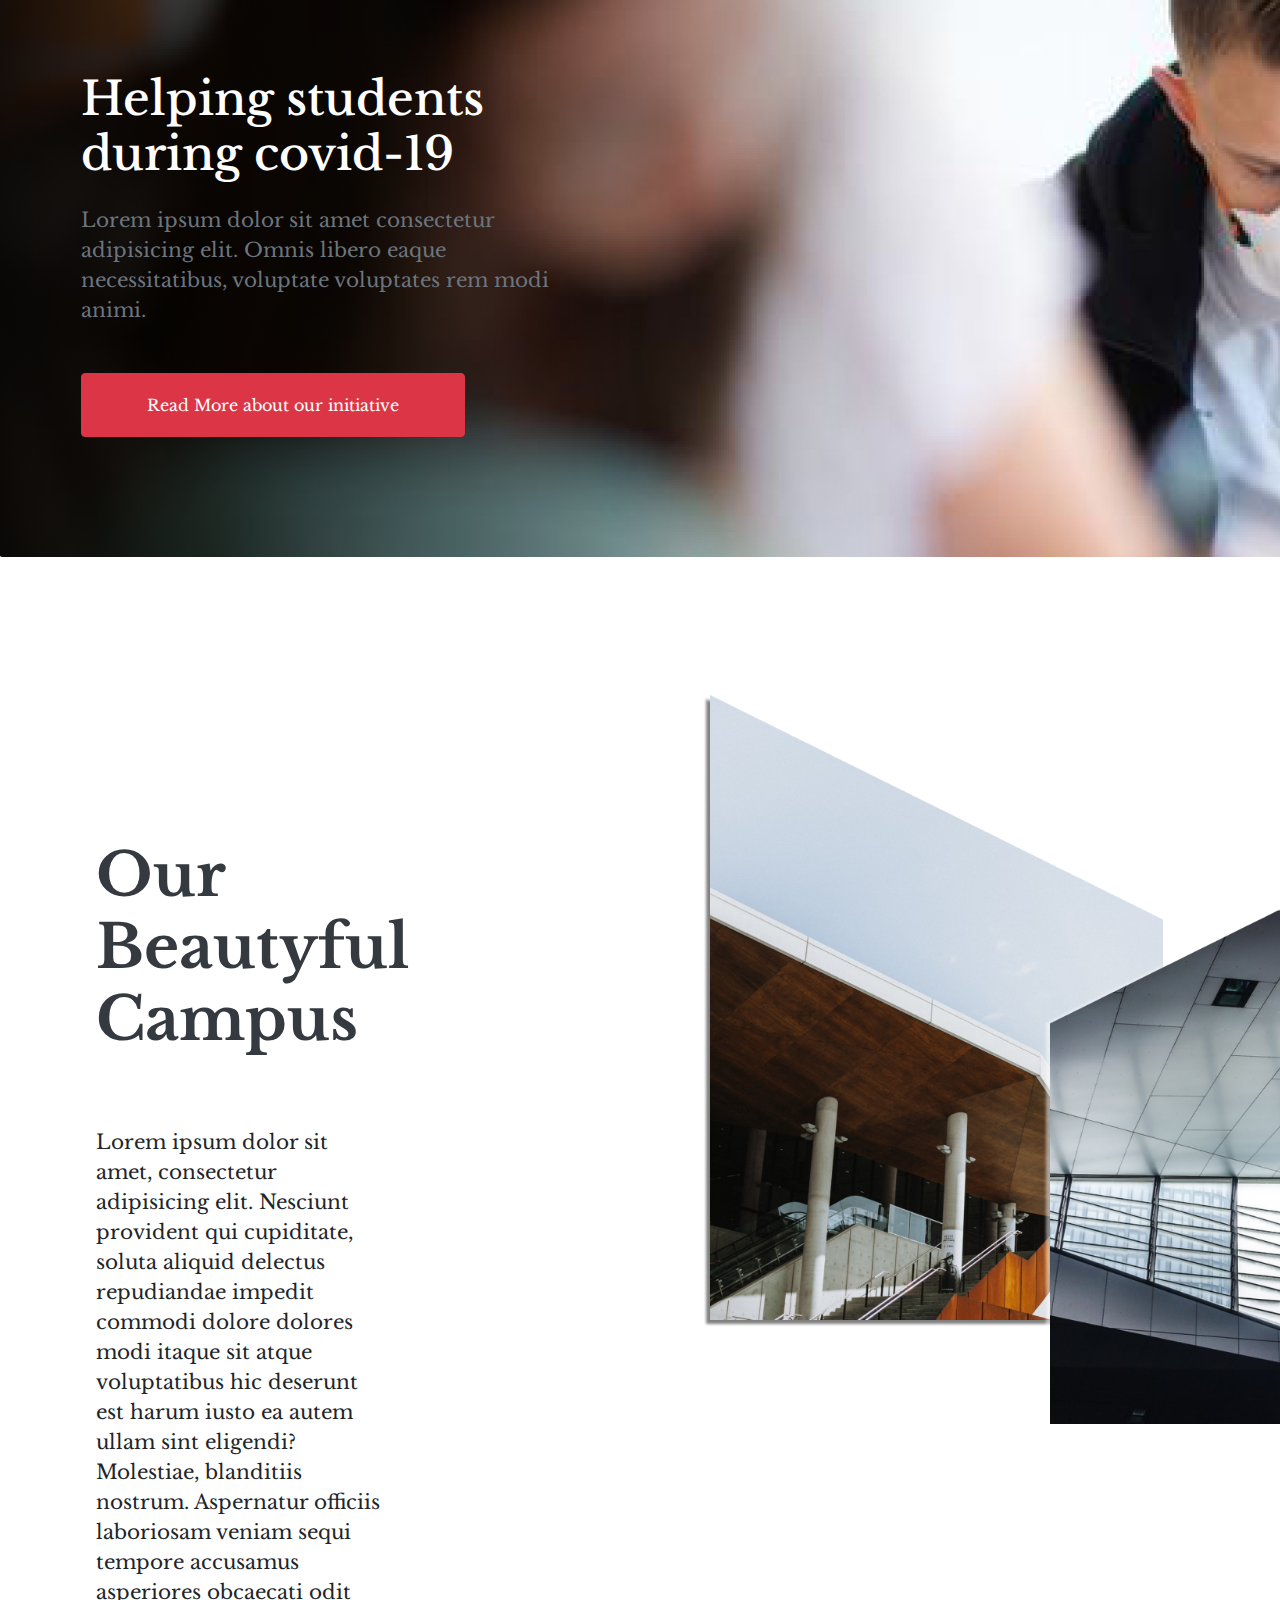
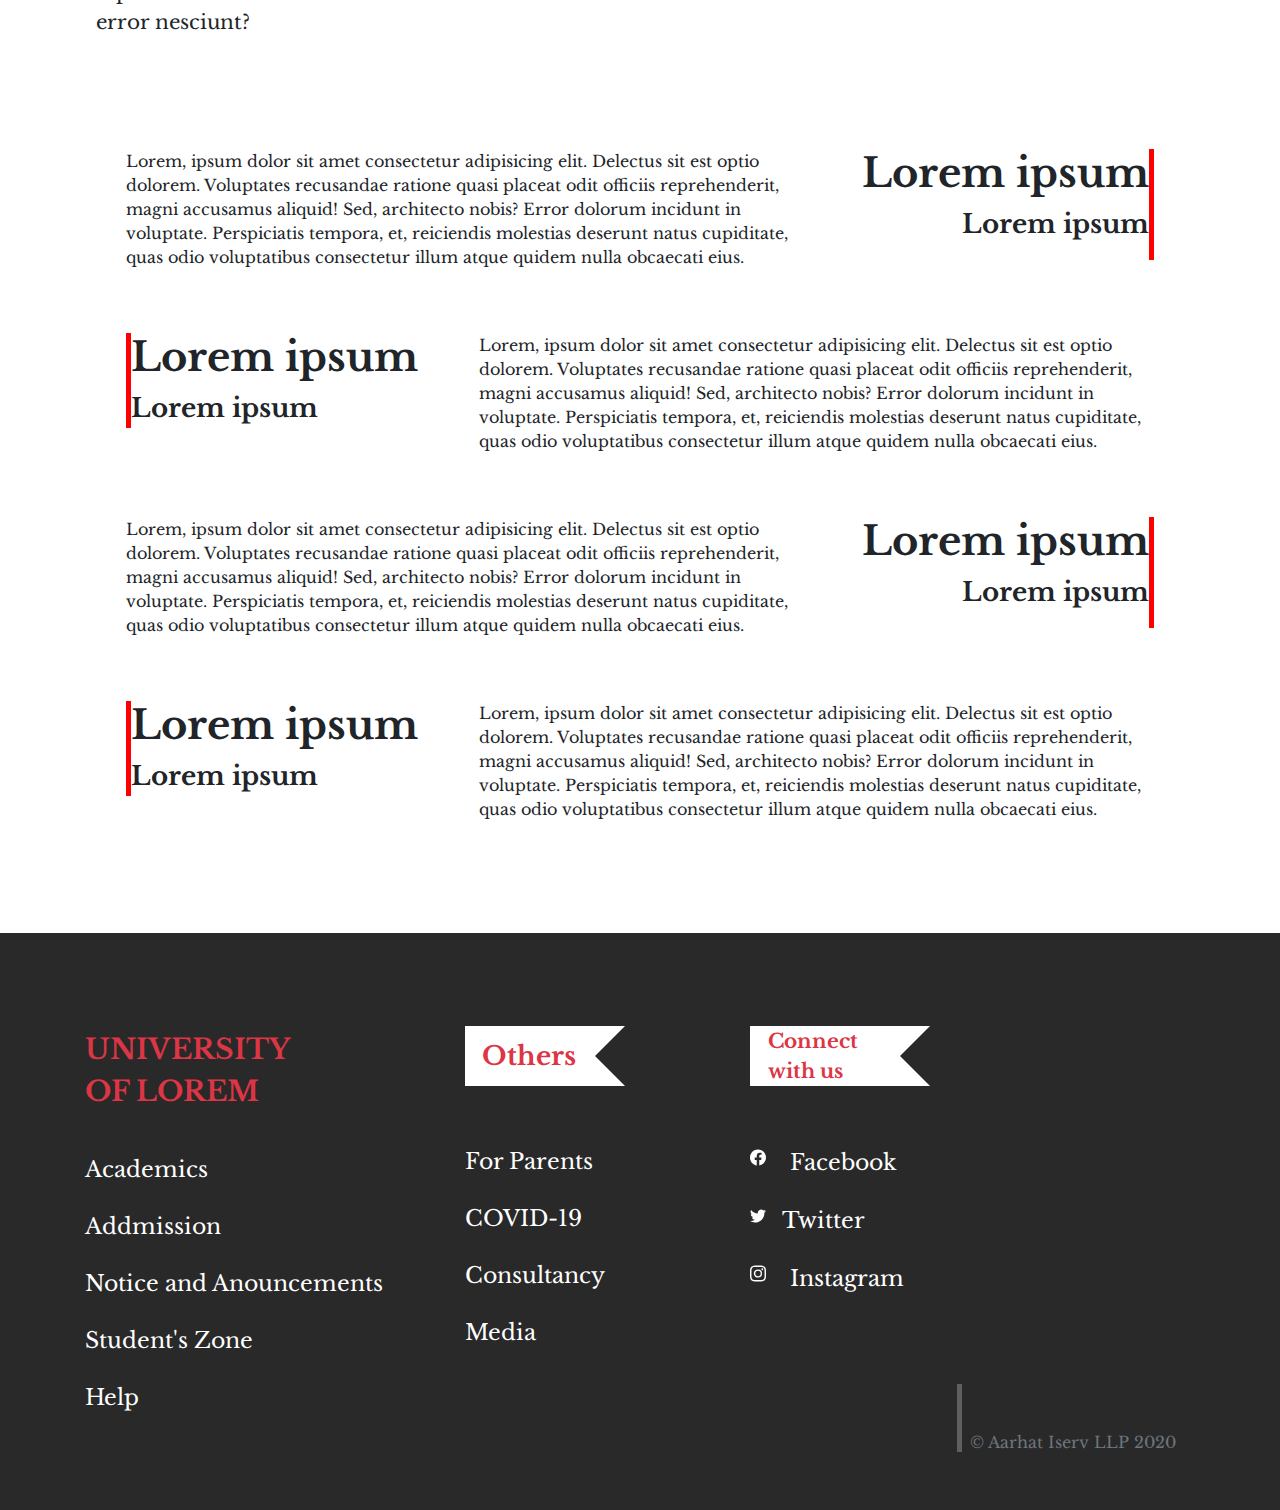
==== commit f0c99ea6: "updated file" ====
--- a/about/about.html
+++ b/about/about.html
@@ -389,7 +389,7 @@
               class="pt-5 text-secondary"
               style="border-left: 5px solid #5f5f5f"
             >
-              <a class="px-5" style="font-size: 26px"
+              <a class="px-2"
                 >&copy; Aarhat Iserv LLP 2020</a
               ></span
             >
--- a/about/about.css
+++ b/about/about.css
@@ -455,4 +455,13 @@
     color: #DC3545;
     font-size: 20px;
     font-weight: bold;
+}
+
+.copy{
+    font-size: 26px
+}
+@media (max-width:575px){
+    .copy{
+        font-size: 16px;
+    }
 }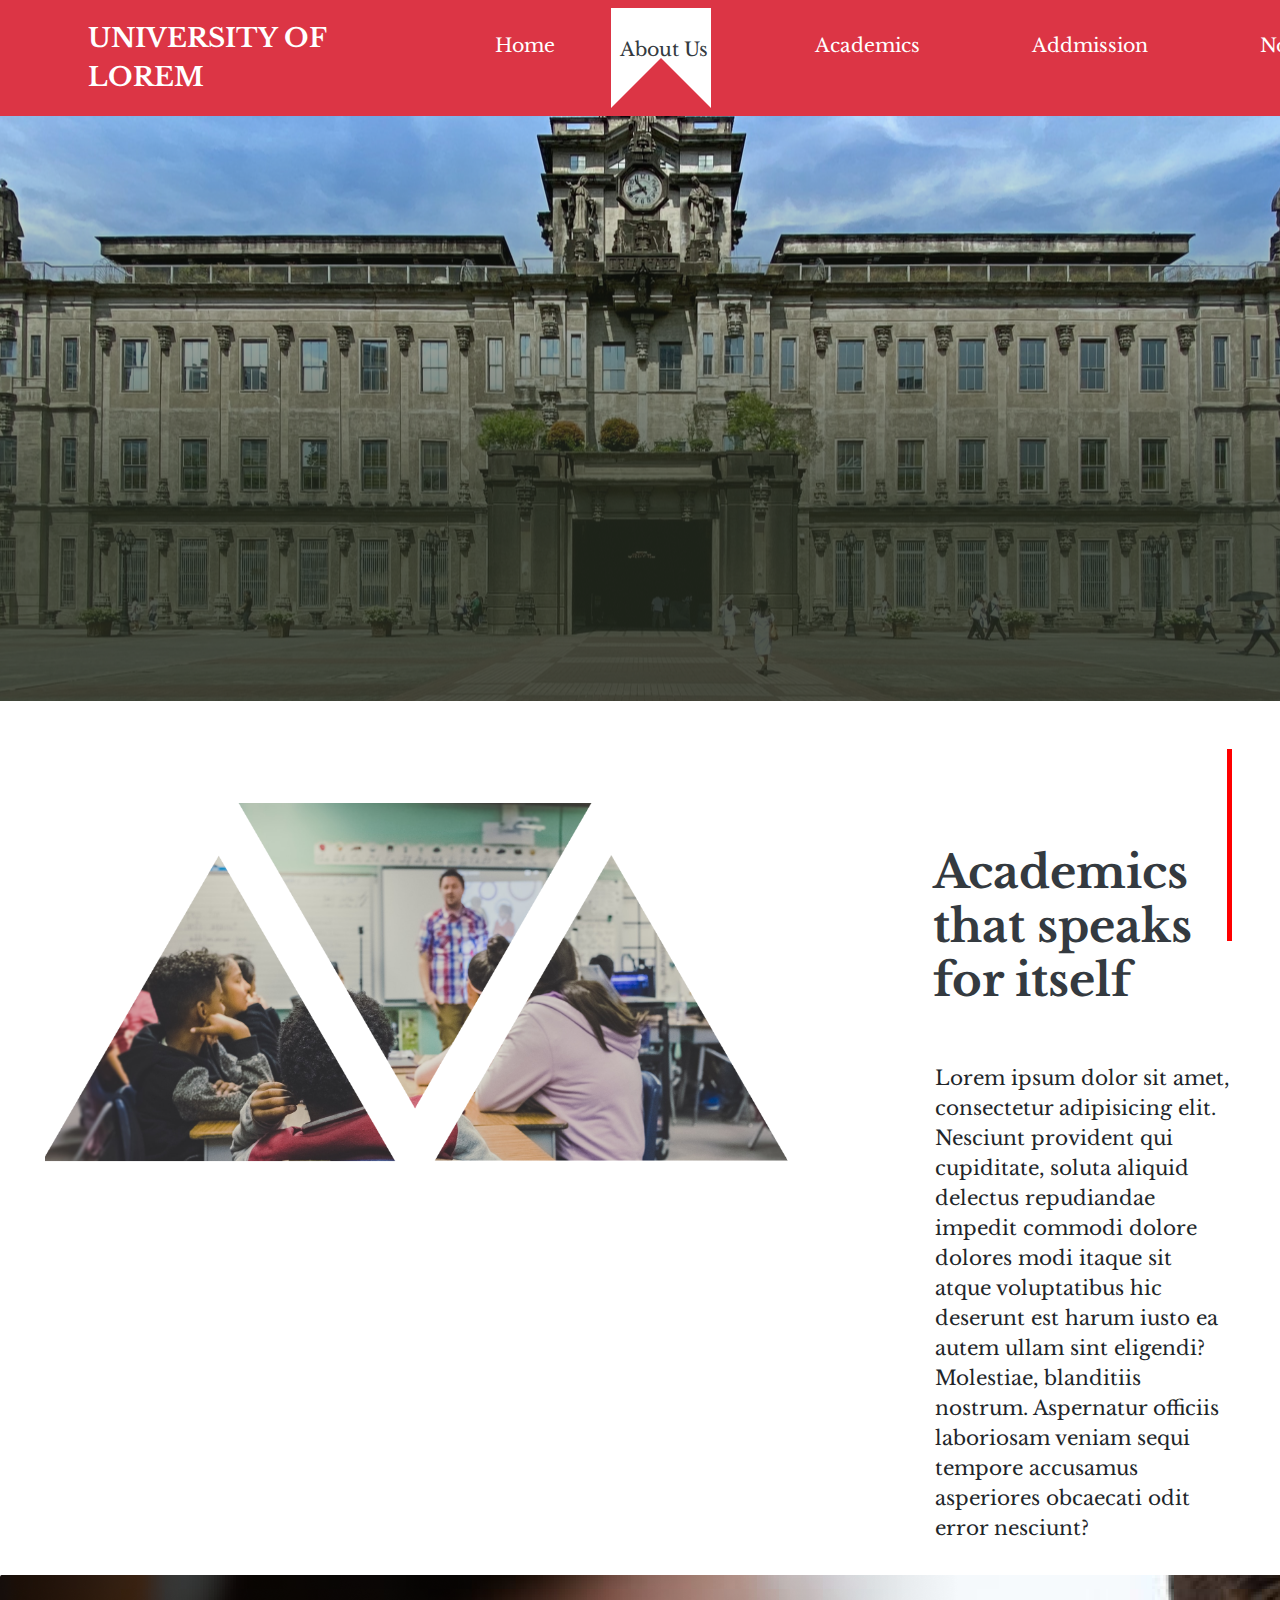
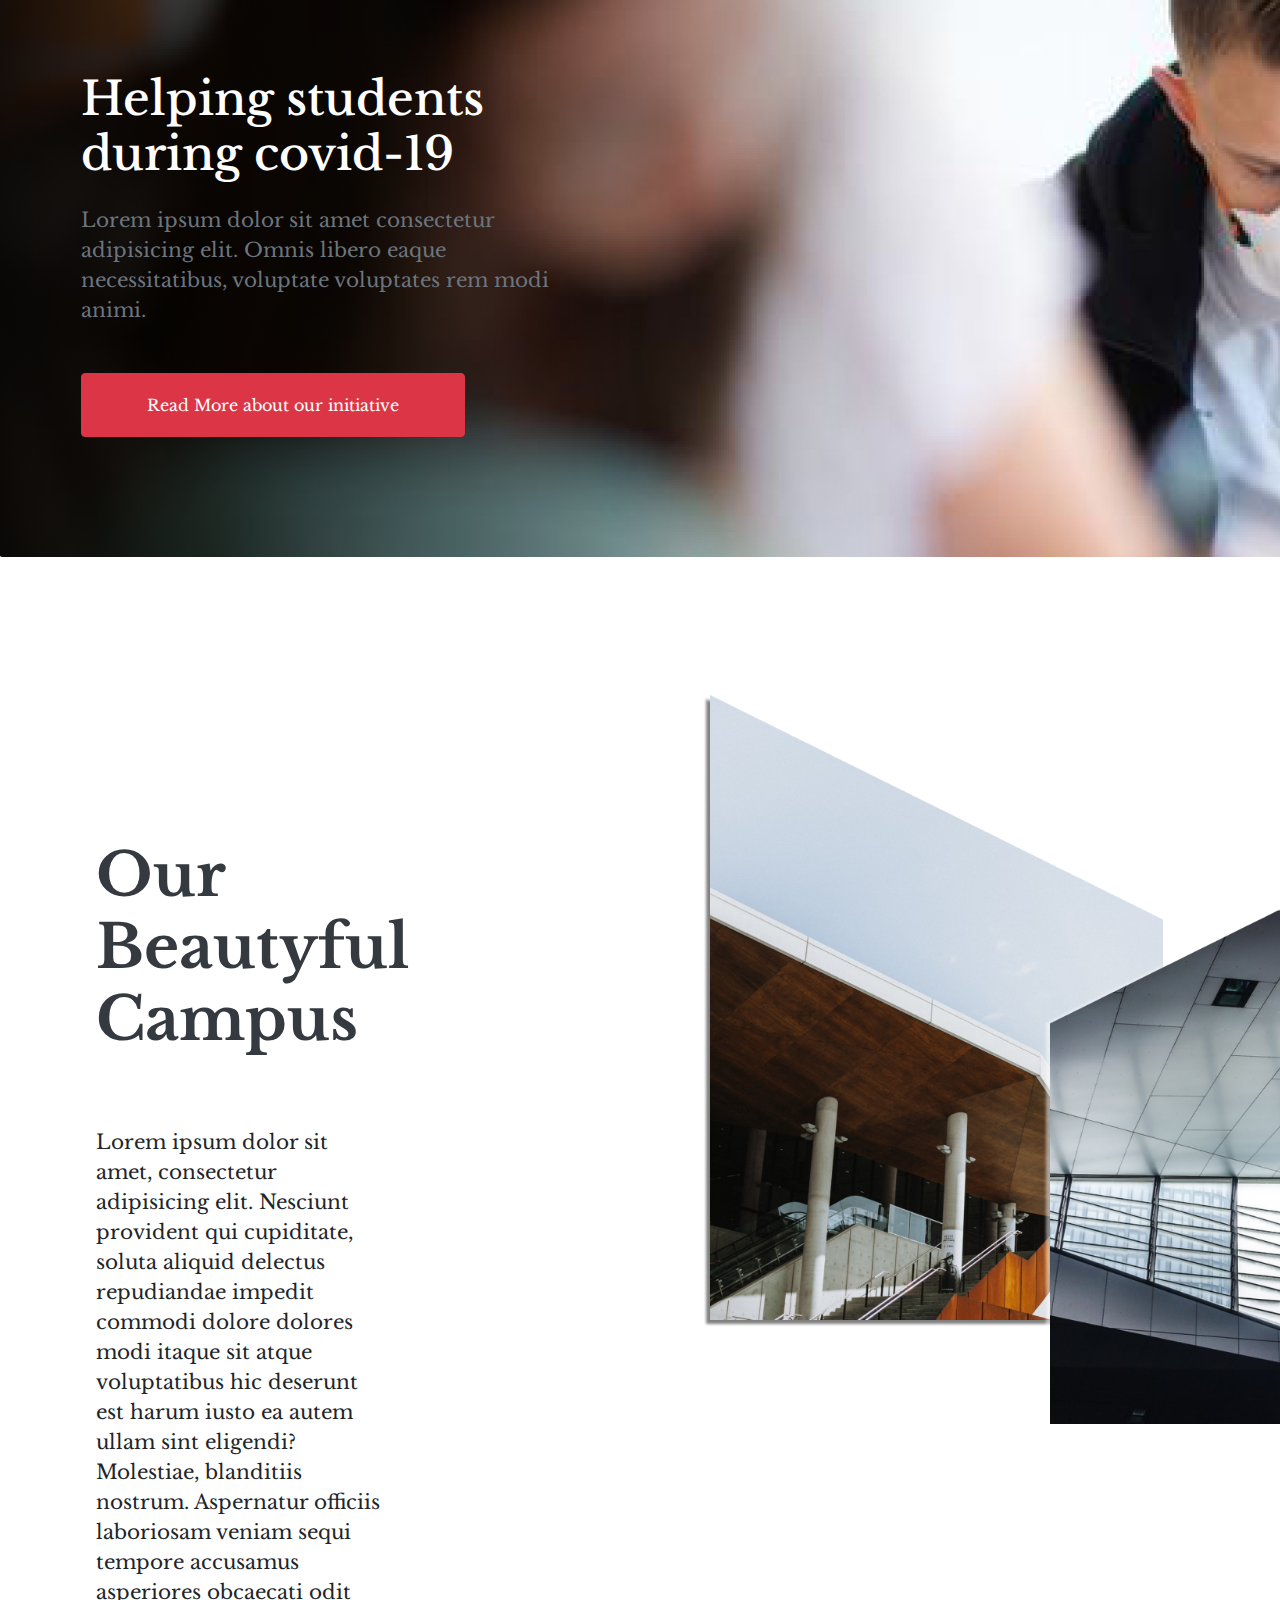
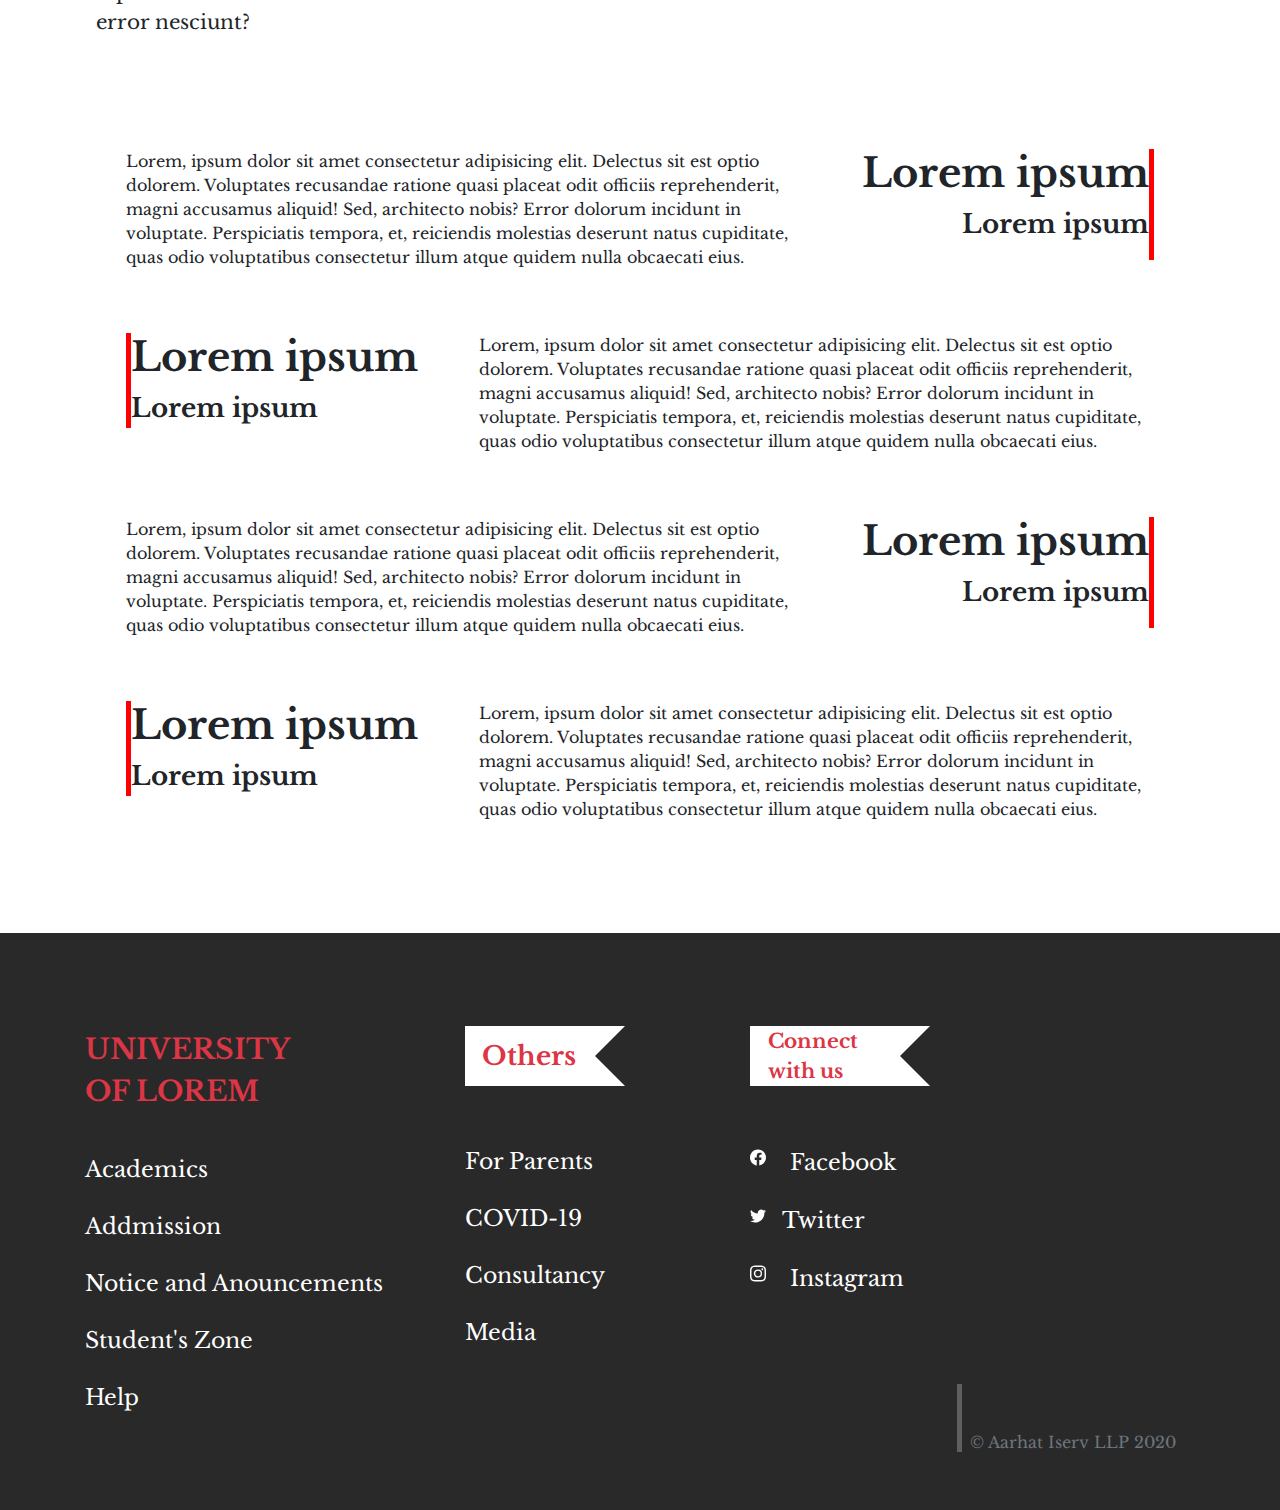
==== commit 88263f60: "updated flie" ====
--- a/about/about.html
+++ b/about/about.html
@@ -28,81 +28,81 @@
   </head>
   <body>
     <div style="overflow: hidden;">
-         <section class="navtabs bg-danger">
-        <div class="container-fluid px-lg-5 ml-lg-5">
-          <div class="row">
-            <nav class="navbar navbar-expand-xl navbar-light">
+    <nav class="navbar navbar-expand-xl bg-danger navbar-dark">
+      <a
+        class="navbar-brand text-white ml-xl-5 pl-xl-4"
+        style="font-size: 26px; font-weight: bolder"
+        href="#"
+        >UNIVERSITY OF <br />LOREM</a
+      >
+      <button
+        class="navbar-toggler"
+        type="button"
+        data-toggle="collapse"
+        data-target="#collapsibleNavbar"
+      >
+        <span class="navbar-toggler-icon"></span>
+      </button>
+      <div class="collapse navbar-collapse" id="collapsibleNavbar">
+        <ul class="navbar-nav mr-auto ml-xl-5 pl-xl-5">
+          <li class="nav-item ml-xl-5">
+            <a class="nav-link text-white navcontent mt-3" href="../index.html"
+              >Home
+            </a>
+          </li>
+
+          <li class="nav-item ml-xl-5">
+            <div class="designer3">
+              <div class="main5"></div>
+              <div class="main6"></div>
               <a
-                class="navbar-brand text-white"
-                style="font-size: 26px; font-weight: bolder"
+                class="nav-link text-dark navcontent"
+                style="
+                  position: absolute;
+                  transform: rotate(-90deg);
+                  top: 25%;
+                  left: -10%;
+                "
                 href="#"
-                >UNIVERSITY OF <br />LOREM</a
-              >
-              <button
-                class="navbar-toggler pl-5 ml-5"
-                style="border: none"
-                type="button"
-                data-toggle="collapse"
-                data-target="#navbarSupportedContent"
-                aria-controls="navbarSupportedContent"
-                aria-expanded="false"
-                aria-label="Toggle navigation"
-              >
-                <span class="navbar-toggler-icon"></span>
-              </button>
-              <div class="collapse navbar-collapse" id="navbarSupportedContent">
-                <ul class="navbar-nav mr-auto ml-5 pl-5">           
-                    <li class="nav-item ml-5">
-                      
-                      <a class="nav-link text-white navcontent mt-3" href="../index.html">Home </a>  
-                    </li>
-                
-                 
-                    <li class="nav-item ml-5">
-                      <div class="designer3">
-                        <div class="main5"></div>
-                        <div class="main6"></div>
-                      <a class="nav-link text-dark navcontent" style="position:absolute; transform: rotate(-90deg); top: 25%; left: -10%;" href="#">About Us </a>
-                    </div>    
-                    </li>
-                  <li class="nav-item ml-5 pl-5 mt-3">
-                    <a
-                      class="nav-link text-white navcontent"
-                      href="../academics/academics.html"
-                      >Academics</a
-                    >
-                  </li>
-                  <li class="nav-item ml-5 pl-5 mt-3">
-                    <a
-                      class="nav-link text-white navcontent"
-                      href="../admission/admission.html"
-                      >Addmission</a
-                    >
-                  </li>
-                  <li class="nav-item ml-5 pl-5 mt-3">
-                    <a
-                      class="nav-link text-white navcontent"
-                      href="../notice/notice.html"
-                      >Notice</a
-                    >
-                  </li>
-                  <li class="nav-item ml-5 pl-5 mt-3">
-                    <a
-                      class="nav-link text-white navcontent"
-                      href="../student/student.html"
-                      >Students Zone</a
-                    >
-                  </li>
-                </ul>
-              </div>
-            </nav>
-          </div>
-        </div>
-      </section>
+                >About Us
+              </a>
+            </div>
+          </li>
+          <li class="nav-item ml-xl-5 pl-xl-5 mt-3">
+            <a
+              class="nav-link text-white navcontent"
+              href="../academics/academics.html"
+              >Academics</a
+            >
+          </li>
+          <li class="nav-item ml-xl-5 pl-xl-5 mt-3">
+            <a
+              class="nav-link text-white navcontent"
+              href="../admission/admission.html"
+              >Addmission</a
+            >
+          </li>
+          <li class="nav-item ml-xl-5 pl-xl-5 mt-3">
+            <a
+              class="nav-link text-white navcontent"
+              href="../notice/notice.html"
+              >Notice</a
+            >
+          </li>
+          <li class="nav-item ml-xl-5 pl-xl-5 mt-3">
+            <a
+              class="nav-link text-white navcontent"
+              href="../student/student.html"
+              >Students Zone</a
+            >
+          </li>
+        </ul>
+      </div>
+    </nav>
     <section class="hero"></section>
 
-    <section class="container-fluid  pr-lg-5 mr-lg-5">
-      <div class="row ">
+    <section class="container-fluid pr-lg-5 mr-lg-5">
+      <div class="row">
         <div class="col md-6 col-sm-12col col-lg-6 col-xl-6">
           <img class="photo" src="../photos/Mask Group.png" alt="" />
         </div>
@@ -128,7 +128,9 @@
     </section>
 
     <section class="landing2">
-      <div class="container-fluid ml-lg-5 pl-lg-5  ml-md-5 mt--md-5 ml-sm-5 mt-sm-3 mt-xs-5" >
+      <div
+        class="container-fluid ml-lg-5 pl-lg-5 ml-md-5 mt--md-5 ml-sm-5 mt-sm-3 mt-xs-5"
+      >
         <div class="row">
           <div class="main">
             <h3 class="text-white text pt-md-5 mt-sm-5">
@@ -136,8 +138,7 @@
             </h3>
             <p class="pt-lg-3 pt-md-3 para text-muted">
               Lorem ipsum dolor sit amet consectetur adipisicing elit. Omnis
-              libero eaque necessitatibus, voluptate voluptates rem modi
-              animi.
+              libero eaque necessitatibus, voluptate voluptates rem modi animi.
             </p>
             <div class="button1 mt-lg-5">
               <button type="button" class="btn btn-danger p-3">
@@ -149,13 +150,13 @@
       </div>
     </section>
 
-    <section class="container-fluid ml-lg-5 pl-lg-5 ml-xl-5 pl-xl-5 mr-lg-5 pr-lg-5 mr-xl-5 pr-xl-5">
+    <section
+      class="container-fluid ml-lg-5 pl-lg-5 ml-xl-5 pl-xl-5 mr-lg-5 pr-lg-5 mr-xl-5 pr-xl-5"
+    >
       <div class="row">
         <div class="col-md-12 col-lg-12 col-xl-6">
           <div class="content1 mt-lg-5 pt-5 py-3">
-            <h1 class="big_content1 text-dark mt-5">
-              Our Beautyful Campus
-            </h1>
+            <h1 class="big_content1 text-dark mt-5">Our Beautyful Campus</h1>
           </div>
           <div class="para2 mt-lg-5 mr-lg-5">
             <p style="font-size: 20px">
@@ -193,16 +194,18 @@
           </div>
           <div class="col-md-4 col-lg-54 col-xl-4 col-sm-12 col-xs-12">
             <div class="heading_right">
-              <h1 style="font-weight: bolder;">Lorem ipsum</h1>
-              <p style="font-size: 26px; float: right; font-weight: bold;">Lorem ipsum</p>
+              <h1 style="font-weight: bolder">Lorem ipsum</h1>
+              <p style="font-size: 26px; float: right; font-weight: bold">
+                Lorem ipsum
+              </p>
             </div>
           </div>
         </div>
         <div class="row ml-5 pl-5 mr-5 pr-5 mt-5">
           <div class="col-md-4 col-lg-54 col-xl-4 col-sm-12 col-xs-12">
             <div class="heading_right1">
-              <h1 style="font-weight: bolder;">Lorem ipsum</h1>
-              <p style="font-size: 26px; font-weight: bold;">Lorem ipsum</p>
+              <h1 style="font-weight: bolder">Lorem ipsum</h1>
+              <p style="font-size: 26px; font-weight: bold">Lorem ipsum</p>
             </div>
           </div>
           <div class="col-md-8 col-lg-8 col-xl-8 col-sm-12 col-xs-12">
@@ -235,16 +238,18 @@
           </div>
           <div class="col-md-4 col-lg-54 col-xl-4 col-sm-12 col-xs-12">
             <div class="heading_right">
-              <h1 style="font-weight: bolder;">Lorem ipsum</h1>
-              <p style="font-size: 26px; float: right; font-weight: bold;">Lorem ipsum</p>
+              <h1 style="font-weight: bolder">Lorem ipsum</h1>
+              <p style="font-size: 26px; float: right; font-weight: bold">
+                Lorem ipsum
+              </p>
             </div>
           </div>
         </div>
         <div class="row ml-5 pl-5 mr-5 pr-5 mt-5">
           <div class="col-md-4 col-lg-54 col-xl-4 col-sm-12 col-xs-12">
             <div class="heading_right1">
-              <h1 style="font-weight: bolder;">Lorem ipsum</h1>
-              <p style="font-size: 26px; font-weight: bold;">Lorem ipsum</p>
+              <h1 style="font-weight: bolder">Lorem ipsum</h1>
+              <p style="font-size: 26px; font-weight: bold">Lorem ipsum</p>
             </div>
           </div>
           <div class="col-md-8 col-lg-8 col-xl-8 col-sm-12 col-xs-12">
@@ -276,16 +281,24 @@
             </div>
             <ul class="pt-3 list-unstyled mt-3">
               <li class="pt-2 mb-3" style="font-size: 22px">
-                <a class="text-white" href="#">Academics</a>
-              </li>
-              <li class="pt-2 mb-3" style="font-size: 22px">
-                <a class="text-white" href="#">Addmission</a>
-              </li>
-              <li class="pt-2 mb-3" style="font-size: 22px">
-                <a class="text-white" href="#">Notice and Anouncements</a>
-              </li>
-              <li class="pt-2 mb-3" style="font-size: 22px">
-                <a class="text-white" href="#">Student's Zone</a>
+                <a class="text-white" href="../academics/academics.html"
+                  >Academics</a
+                >
+              </li>
+              <li class="pt-2 mb-3" style="font-size: 22px">
+                <a class="text-white" href="../admission/admission.html"
+                  >Addmission</a
+                >
+              </li>
+              <li class="pt-2 mb-3" style="font-size: 22px">
+                <a class="text-white" href="../notice/notice.html"
+                  >Notice and Anouncements</a
+                >
+              </li>
+              <li class="pt-2 mb-3" style="font-size: 22px">
+                <a class="text-white" href="../student/student.html"
+                  >Student's Zone</a
+                >
               </li>
               <li class="pt-2" style="font-size: 22px">
                 <a class="text-white" href="#">Help</a>
@@ -320,7 +333,7 @@
               <div class="main3"></div>
 
               <div class="main4"></div>
-              <div class="texts2 ">Connect with us</div>
+              <div class="texts2">Connect with us</div>
             </div>
 
             <ul class="pt-3 list-unstyled mt-5 py-5">
@@ -389,14 +402,15 @@
               class="pt-5 text-secondary"
               style="border-left: 5px solid #5f5f5f"
             >
-              <a class="px-2"
-                >&copy; Aarhat Iserv LLP 2020</a
-              ></span
+              <a class="px-2">&copy; Aarhat Iserv LLP 2020</a></span
             >
           </div>
         </div>
       </div>
     </section>
   </div>
+    <script src="https://cdn.jsdelivr.net/npm/jquery@3.7.1/dist/jquery.slim.min.js"></script>
+    <script src="https://cdn.jsdelivr.net/npm/popper.js@1.16.1/dist/umd/popper.min.js"></script>
+    <script src="https://cdn.jsdelivr.net/npm/bootstrap@4.6.2/dist/js/bootstrap.bundle.min.js"></script>
   </body>
 </html>
